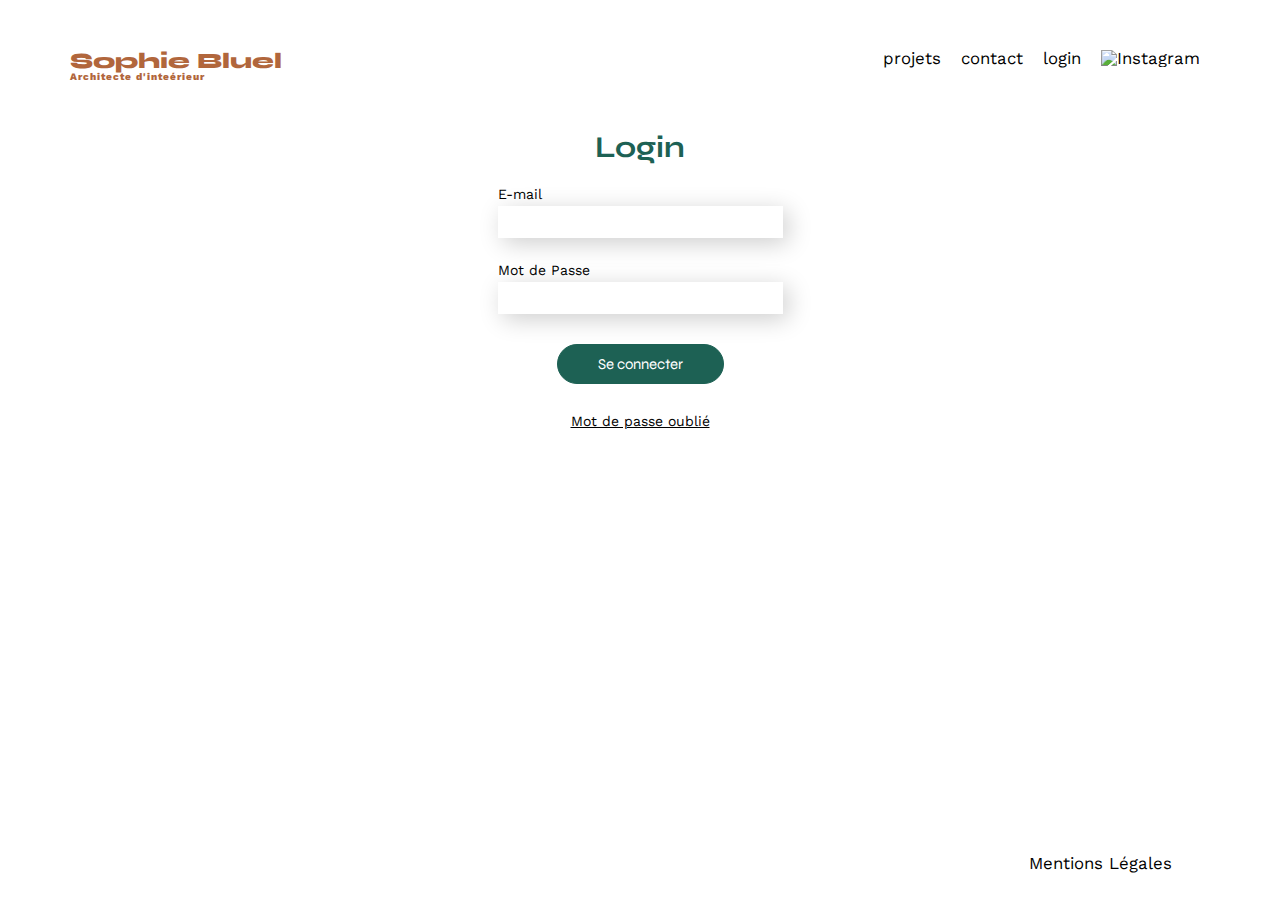
==== FrontEnd/login.html @ 7a7fd1c1 "ajout de la page login" ====
<!DOCTYPE html>
<html lang="fr">
<head>
	<meta charset="UTF-8">
	<title>Sophie Bluel - Architecte d'intérieur</title>
	<meta name="viewport" content="width=device-width, initial-scale=1.0">
	<link rel="preconnect" href="https://fonts.googleapis.com">
	<link rel="preconnect" href="https://fonts.gstatic.com" crossorigin>
	<link href="https://fonts.googleapis.com/css2?family=Syne:wght@700;800&family=Work+Sans&display=swap" rel="stylesheet">
	<meta name="description" content="">
    <link rel="stylesheet" href="./assets/css/style.css">
	<link rel="stylesheet" href="./assets/css/login.css">
</head>
<body>
<header>
	<h1>Sophie Bluel <span>Architecte d'inteérieur</span></h1>
	<nav>
		<ul>
			<li>projets</li>
			<li>contact</li>
			<li id="login">login</li>
			<li><img src="./assets/icons/instagram.png" alt="Instagram"></li>
		</ul>
	</nav>
</header>
<main>
    <h2>Login</h2>
    <div class="inputContainer">
        <label for="email">E-mail</label>
        <input type="email" id="email" name="email" required/>
    </div>
    <div class="inputContainer">
        <label for="password">Mot de Passe</label>
        <input type="text" id="password" name="password" required/>
    </div>
    <button class="connectButton">
        <span class="textButton ">Se connecter</span>
    </button>
    <a id="forgotPassword" href="#">Mot de passe oublié</a>
</main>

<footer>
	<nav>
		<ul>
			<li>Mentions Légales</li>
		</ul>
	</nav>
</footer>
<script src="app.js"></script>
</body>
</html>
---- FrontEnd/assets/css/style.css ----
/* http://meyerweb.com/eric/tools/css/reset/
   v2.0 | 20110126
   License: none (public domain)
*/

html, body, div, span, applet, object, iframe,
h1, h2, h3, h4, h5, h6, p, blockquote, pre,
a, abbr, acronym, address, big, cite, code,
del, dfn, em, img, ins, kbd, q, s, samp,
small, strike, strong, sub, sup, tt, var,
b, u, i, center,
dl, dt, dd, ol, ul, li,
fieldset, form, label, legend,
table, caption, tbody, tfoot, thead, tr, th, td,
article, aside, canvas, details, embed,
figure, figcaption, footer, header, hgroup,
menu, nav, output, ruby, section, summary,
time, mark, audio, video {
	margin: 0;
	padding: 0;
	border: 0;
	font-size: 100%;
	font: inherit;
	vertical-align: baseline;
}
/* HTML5 display-role reset for older browsers */
article, aside, details, figcaption, figure,
footer, header, hgroup, menu, nav, section {
	display: block;
}
body {
	line-height: 1;
}
ol, ul {
	list-style: none;
}
blockquote, q {
	quotes: none;
}
blockquote:before, blockquote:after,
q:before, q:after {
	content: '';
	content: none;
}
table {
	border-collapse: collapse;
	border-spacing: 0;
}
/** end reset css**/
body {
	max-width: 1140px;
	margin:auto;
	font-family: 'Work Sans' ;
	font-size: 14px;
}
header {
	display: flex;
	justify-content: space-between;
	margin: 50px 0
}
section {
	margin: 50px 0
}

h1{
	display: flex;
	flex-direction: column;
	font-family: 'Syne';
	font-size: 22px;
	font-weight: 800;
	color: #B1663C
}

h1 > span {
	font-family: 'Work Sans';
	font-size:10px;
	letter-spacing: 0.1em;
;
}

h2{
	font-family: 'Syne';
	font-weight: 700;
	font-size: 30px;
	color: #1D6154
}
nav ul {
	display: flex;
	align-items: center;
	list-style-type: none;

}
nav li {
	padding: 0 10px;
	font-size: 1.2em;
}

li:hover {
	color: #B1663C;
}
#introduction {
	display: flex;
	align-items: center;
}
#introduction figure {
	flex: 1
}
#introduction img {
	display: block;
	margin: auto;
	width: 80%;
}

#introduction article {
	flex: 1
}
#introduction h2 {
	margin-bottom: 1em;
}

#introduction p {
	margin-bottom: 0.5em;
}
#portfolio h2 {
	text-align: center;
	margin-bottom: 1em;
}

.filterButtons {
	display: flex;
	justify-content: center;
	align-items: center;
}

.filterButton {
	border: solid #1D6154 1px;
	border-radius: 60px;
	background-color: white;
	padding: 10px 20px 10px 20px;
	margin: 0 5px 40px 5px;
}

.filterButton.active {
	background-color: #1D6154;
	color: white;
}

.filterButton.active span{
	color: white;
}

.filterButton span {
	font-family: 'Syne';
	font-size: 15px;
	color: #1D6154;
}

.gallery {
	width: 100%;
	display: grid;
	grid-template-columns: 1fr 1fr 1fr;
	grid-column-gap: 20px;
	grid-row-gap: 20px;
}

.gallery img {
	width: 100%;

}
#contact {
	width: 50%;
margin: auto;
}
#contact > * {
	text-align: center;

}
#contact h2{
	margin-bottom: 20px;
}
#contact form {
	text-align: left;
	margin-top:30px;
	display: flex;
	flex-direction: column;
}

#contact input {
	height: 50px;
	font-size: 1.2em;
	border: none;
	box-shadow: 0px 4px 14px rgba(0, 0, 0, 0.09);
}
#contact label {
	margin: 2em 0 1em 0;
}
#contact textarea {
	border: none;
	box-shadow: 0px 4px 14px rgba(0, 0, 0, 0.09);
}

input[type="submit"]{
	font-family: 'Syne';
	font-weight: 700;
	color: white;
	background-color: #1D6154;
	margin : 2em auto ;
	width: 180px;
	text-align: center;
	border-radius: 60px ;
}

footer nav ul {
	display: flex;
	justify-content: flex-end;
	margin: 2em
}
---- FrontEnd/assets/css/login.css ----
body {
    min-height: 100vh;
    display: flex;
    flex-direction: column;
}

main {
    display: flex;
    flex-direction: column;
    justify-content: center;
    align-items: center;
}

.inputContainer {
    display: flex;
    flex-direction: column;
    margin-top: 25px;
    width: 25%;
}

input {
    border: none;
    box-shadow: 5px 5px 25px 0px rgba(0,0,0,0.2);
    height: 30px;
    margin-top: 5px;
}

.connectButton {
	border: solid #1D6154 1px;
    color: white;
	border-radius: 60px;
	background-color: #1D6154;
	padding: 10px 40px 10px 40px;
	margin-top: 30px; 
}

.connectButton span {
	font-family: 'Syne';
	font-size: 15px;
}

#forgotPassword {
    color: inherit;
    margin-top: 30px;
}

footer {
    margin-top: auto;
}
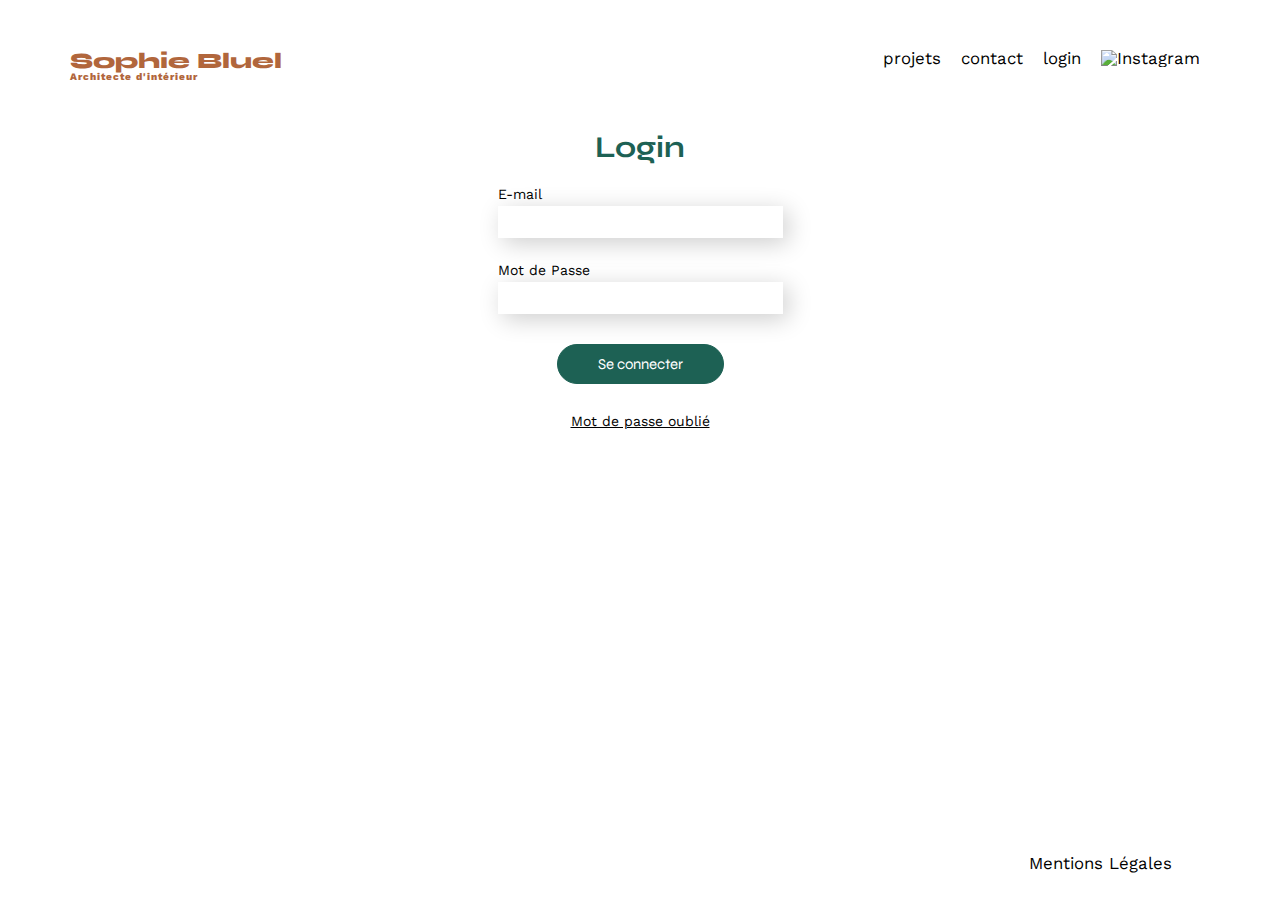
==== commit a34e49aa: "add token to session storage" ====
--- a/FrontEnd/login.html
+++ b/FrontEnd/login.html
@@ -13,7 +13,7 @@
 </head>
 <body>
 <header>
-	<h1>Sophie Bluel <span>Architecte d'inteérieur</span></h1>
+	<h1>Sophie Bluel <span>Architecte d'intérieur</span></h1>
 	<nav>
 		<ul>
 			<li>projets</li>
@@ -33,7 +33,8 @@
         <label for="password">Mot de Passe</label>
         <input type="text" id="password" name="password" required/>
     </div>
-    <button class="connectButton">
+	<p id="error">E-mail ou mot de passe invalide</p>
+    <button id="connectButton">
         <span class="textButton ">Se connecter</span>
     </button>
     <a id="forgotPassword" href="#">Mot de passe oublié</a>
@@ -46,6 +47,6 @@
 		</ul>
 	</nav>
 </footer>
-<script src="app.js"></script>
+<script src="/FrontEnd/assets/scripts/login.js"></script>
 </body>
 </html>--- a/FrontEnd/assets/css/login.css
+++ b/FrontEnd/assets/css/login.css
@@ -25,7 +25,17 @@
     margin-top: 5px;
 }
 
-.connectButton {
+input[data-error-visible="true"] {
+    box-shadow: 0 0 5px 1px red;
+}
+
+#error {
+    display: none;
+    margin-top:10px;
+    color: red;
+}
+
+#connectButton {
 	border: solid #1D6154 1px;
     color: white;
 	border-radius: 60px;
@@ -34,7 +44,7 @@
 	margin-top: 30px; 
 }
 
-.connectButton span {
+#connectButton span {
 	font-family: 'Syne';
 	font-size: 15px;
 }
